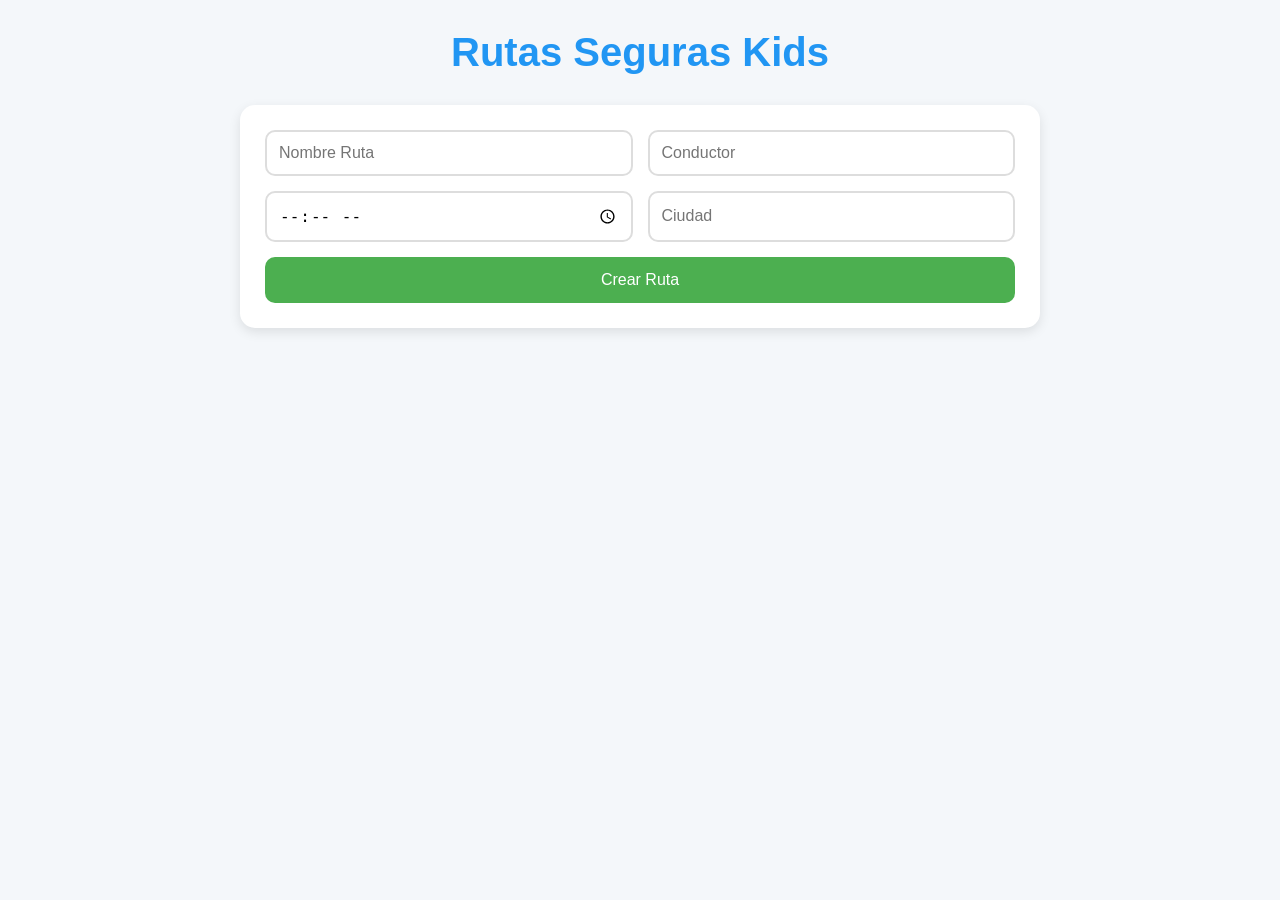
==== index.html @ 5621f5c3 "Initial Commit" ====
<!doctype html>
<html lang="es">
  <head>
    <meta charset="UTF-8" />
    <meta name="viewport" content="width=device-width, initial-scale=1.0" />
    <title>Rutas Seguras Kids</title>
    <link rel="stylesheet" href="/css/styles.css" />
  </head>
  <body>
    <h1>Rutas Seguras Kids</h1>

    <section class="form-section">
      <form id="routeForm">
        <input type="text" id="nombreRuta" placeholder="Nombre Ruta" required />

        <input type="text" id="conductor" placeholder="Conductor" required />

        <input type="time" id="hora" required />

        <input type="text" id="ciudad" placeholder="Ciudad" required />

        <button type="submit">Crear Ruta</button>
      </form>
    </section>

    <section id="routesContainer"></section>

    <script src="js/route-card.js"></script>
    <script src="js/app.js"></script>
  </body>
</html>
---- css/styles.css ----
/* Reset */
* {
  margin: 0;
  padding: 0;
  box-sizing: border-box;
}

/* Variables */
:root {
  --primario: #4caf50;
  --primario-hover: #45a049;
  --secundario: #2196f3;
  --fondo: #f4f7fa;
  --blanco: #ffffff;
  --texto: #333;
  --sombra: 0 4px 12px rgba(0, 0, 0, 0.1);
}

/* Body */
body {
  font-family: "Segoe UI", Tahoma, Geneva, Verdana, sans-serif;
  background: var(--fondo);
  color: var(--texto);
  min-height: 100vh;
  padding: 30px;
}

/* Título */
h1 {
  text-align: center;
  color: var(--secundario);
  margin-bottom: 30px;
  font-size: 2.5rem;
}

/* Sección formulario */
.form-section {
  max-width: 800px;
  margin: auto;
  margin-bottom: 40px;
}

/* Formulario */
#routeForm {
  background: var(--blanco);
  padding: 25px;
  border-radius: 15px;
  box-shadow: var(--sombra);

  display: grid;
  grid-template-columns: repeat(2, 1fr);
  gap: 15px;
}

/* Inputs */
#routeForm input {
  width: 100%;
  padding: 12px;
  border: 2px solid #ddd;
  border-radius: 10px;
  outline: none;
  transition: 0.3s;
  font-size: 1rem;
}

#routeForm input:focus {
  border-color: var(--secundario);
  box-shadow: 0 0 8px rgba(33, 150, 243, 0.2);
}

/* Botón */
#routeForm button {
  grid-column: span 2;
  padding: 14px;
  border: none;
  border-radius: 10px;
  background: var(--primario);
  color: white;
  font-size: 1rem;
  cursor: pointer;
  transition: 0.3s;
}

#routeForm button:hover {
  background: var(--primario-hover);
  transform: translateY(-2px);
}

/* Contenedor de rutas */
#routesContainer {
  max-width: 1200px;
  margin: auto;

  display: grid;
  grid-template-columns: repeat(auto-fit, minmax(300px, 1fr));
  gap: 20px;
}

/* Tarjetas de rutas */
.route-card {
  background: var(--blanco);
  border-radius: 15px;
  padding: 20px;
  box-shadow: var(--sombra);
  transition: 0.3s;
}

.route-card:hover {
  transform: translateY(-5px);
}

.route-card h3 {
  color: var(--secundario);
  margin-bottom: 10px;
}

.route-card p {
  margin-bottom: 8px;
}

.route-card ul {
  margin-top: 10px;
  padding-left: 20px;
}

.route-card li {
  margin-bottom: 5px;
}

/* Botones de acciones */
.acciones {
  display: flex;
  gap: 10px;
  margin-top: 15px;
}

.editar,
.eliminar {
  flex: 1;
  padding: 10px;
  border: none;
  border-radius: 8px;
  cursor: pointer;
  color: white;
  transition: 0.3s;
}

.editar {
  background: #ff9800;
}

.editar:hover {
  background: #e68900;
}

.eliminar {
  background: #f44336;
}

.eliminar:hover {
  background: #d32f2f;
}

/* ===================== */
/* RESPONSIVE */
/* ===================== */

/* Celulares */
@media (max-width: 576px) {
  body {
    padding: 15px;
  }

  h1 {
    font-size: 2rem;
  }

  #routeForm {
    grid-template-columns: 1fr;
  }

  #routeForm button {
    grid-column: span 1;
  }
}

/* Tablets */
@media (min-width: 577px) and (max-width: 992px) {
  #routesContainer {
    grid-template-columns: repeat(2, 1fr);
  }
}

/* Desktop */
@media (min-width: 993px) {
  #routesContainer {
    grid-template-columns: repeat(3, 1fr);
  }
}
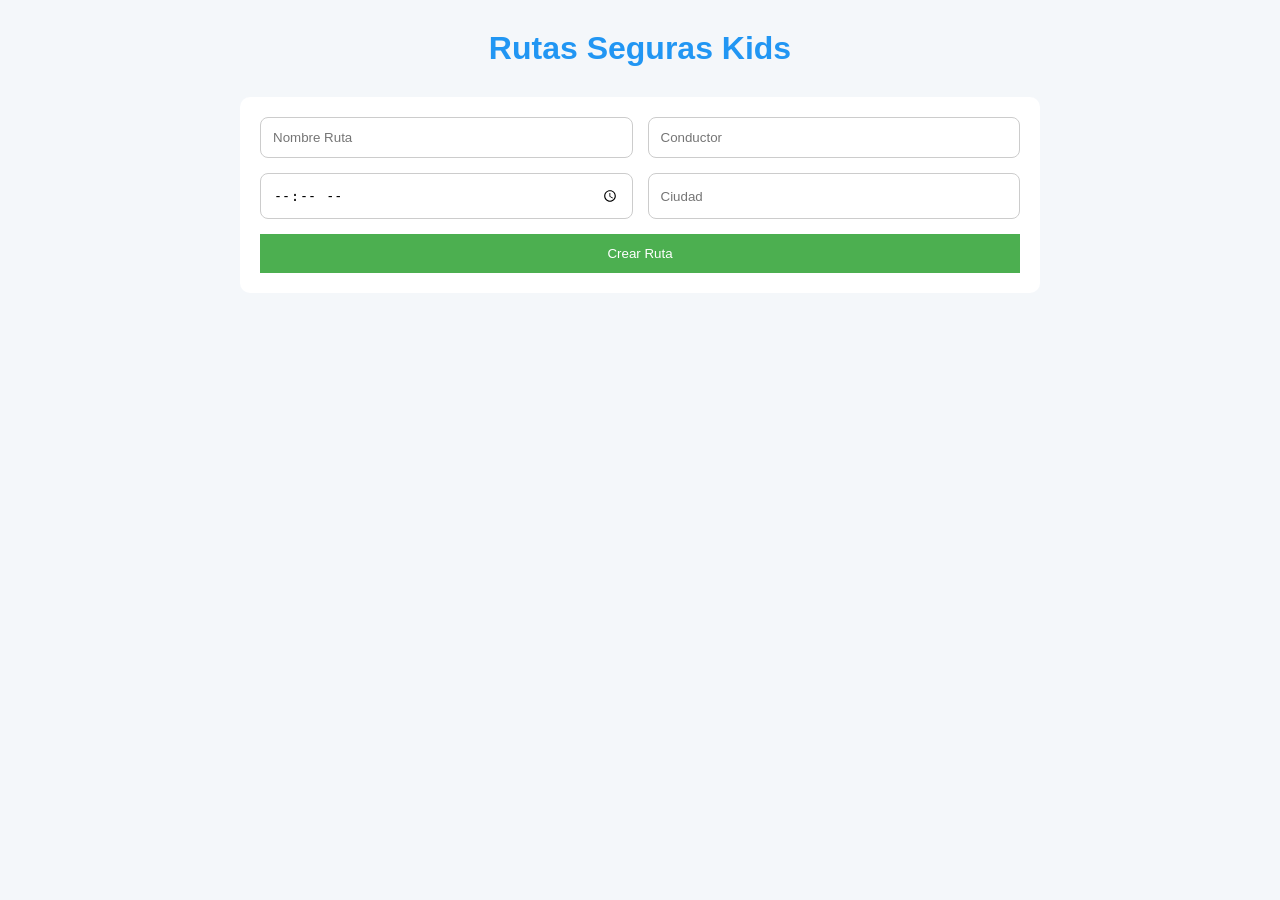
==== commit e1d571da: "Js files added" ====
--- a/index.html
+++ b/index.html
@@ -2,10 +2,14 @@
 <html lang="es">
   <head>
     <meta charset="UTF-8" />
+
     <meta name="viewport" content="width=device-width, initial-scale=1.0" />
+
     <title>Rutas Seguras Kids</title>
-    <link rel="stylesheet" href="/css/styles.css" />
+
+    <link rel="stylesheet" href="css/styles.css" />
   </head>
+
   <body>
     <h1>Rutas Seguras Kids</h1>
 
@@ -25,7 +29,12 @@
 
     <section id="routesContainer"></section>
 
-    <script src="js/route-card.js"></script>
+    <script src="js/localstorage.js"></script>
+
+    <script src="js/weather.js"></script>
+
+    <script src="js/routecard.js"></script>
+
     <script src="js/app.js"></script>
   </body>
 </html>
--- a/css/styles.css
+++ b/css/styles.css
@@ -1,180 +1,90 @@
-/* Reset */
+/* RESET */
+
 * {
   margin: 0;
   padding: 0;
   box-sizing: border-box;
 }
 
-/* Variables */
+/* VARIABLES */
+
 :root {
   --primario: #4caf50;
-  --primario-hover: #45a049;
   --secundario: #2196f3;
   --fondo: #f4f7fa;
-  --blanco: #ffffff;
-  --texto: #333;
-  --sombra: 0 4px 12px rgba(0, 0, 0, 0.1);
+  --blanco: #fff;
 }
 
-/* Body */
+/* BODY */
+
 body {
-  font-family: "Segoe UI", Tahoma, Geneva, Verdana, sans-serif;
+  font-family: Arial, sans-serif;
   background: var(--fondo);
-  color: var(--texto);
-  min-height: 100vh;
   padding: 30px;
 }
 
-/* Título */
+/* TITULO */
+
 h1 {
   text-align: center;
   color: var(--secundario);
   margin-bottom: 30px;
-  font-size: 2.5rem;
 }
 
-/* Sección formulario */
+/* FORMULARIO */
+
 .form-section {
   max-width: 800px;
   margin: auto;
   margin-bottom: 40px;
 }
 
-/* Formulario */
 #routeForm {
-  background: var(--blanco);
-  padding: 25px;
-  border-radius: 15px;
-  box-shadow: var(--sombra);
+  background: white;
+  padding: 20px;
+  border-radius: 10px;
 
   display: grid;
   grid-template-columns: repeat(2, 1fr);
+
   gap: 15px;
 }
 
-/* Inputs */
 #routeForm input {
-  width: 100%;
   padding: 12px;
-  border: 2px solid #ddd;
-  border-radius: 10px;
-  outline: none;
-  transition: 0.3s;
-  font-size: 1rem;
+  border-radius: 8px;
+  border: 1px solid #ccc;
 }
 
-#routeForm input:focus {
-  border-color: var(--secundario);
-  box-shadow: 0 0 8px rgba(33, 150, 243, 0.2);
+#routeForm button {
+  grid-column: span 2;
+
+  padding: 12px;
+
+  background: var(--primario);
+
+  color: white;
+
+  border: none;
+
+  cursor: pointer;
 }
 
-/* Botón */
-#routeForm button {
-  grid-column: span 2;
-  padding: 14px;
-  border: none;
-  border-radius: 10px;
-  background: var(--primario);
-  color: white;
-  font-size: 1rem;
-  cursor: pointer;
-  transition: 0.3s;
-}
+/* CONTENEDOR */
 
-#routeForm button:hover {
-  background: var(--primario-hover);
-  transform: translateY(-2px);
-}
+#routesContainer {
+  display: grid;
 
-/* Contenedor de rutas */
-#routesContainer {
-  max-width: 1200px;
-  margin: auto;
+  grid-template-columns: repeat(auto-fit, minmax(300px, 1fr));
 
-  display: grid;
-  grid-template-columns: repeat(auto-fit, minmax(300px, 1fr));
   gap: 20px;
 }
 
-/* Tarjetas de rutas */
-.route-card {
-  background: var(--blanco);
-  border-radius: 15px;
-  padding: 20px;
-  box-shadow: var(--sombra);
-  transition: 0.3s;
-}
+/* RESPONSIVE */
 
-.route-card:hover {
-  transform: translateY(-5px);
-}
+/* CELULAR */
 
-.route-card h3 {
-  color: var(--secundario);
-  margin-bottom: 10px;
-}
-
-.route-card p {
-  margin-bottom: 8px;
-}
-
-.route-card ul {
-  margin-top: 10px;
-  padding-left: 20px;
-}
-
-.route-card li {
-  margin-bottom: 5px;
-}
-
-/* Botones de acciones */
-.acciones {
-  display: flex;
-  gap: 10px;
-  margin-top: 15px;
-}
-
-.editar,
-.eliminar {
-  flex: 1;
-  padding: 10px;
-  border: none;
-  border-radius: 8px;
-  cursor: pointer;
-  color: white;
-  transition: 0.3s;
-}
-
-.editar {
-  background: #ff9800;
-}
-
-.editar:hover {
-  background: #e68900;
-}
-
-.eliminar {
-  background: #f44336;
-}
-
-.eliminar:hover {
-  background: #d32f2f;
-}
-
-/* ===================== */
-/* RESPONSIVE */
-/* ===================== */
-
-/* Celulares */
 @media (max-width: 576px) {
-  body {
-    padding: 15px;
-  }
-
-  h1 {
-    font-size: 2rem;
-  }
-
   #routeForm {
     grid-template-columns: 1fr;
   }
@@ -184,14 +94,16 @@
   }
 }
 
-/* Tablets */
+/* TABLET */
+
 @media (min-width: 577px) and (max-width: 992px) {
   #routesContainer {
     grid-template-columns: repeat(2, 1fr);
   }
 }
 
-/* Desktop */
+/* DESKTOP */
+
 @media (min-width: 993px) {
   #routesContainer {
     grid-template-columns: repeat(3, 1fr);
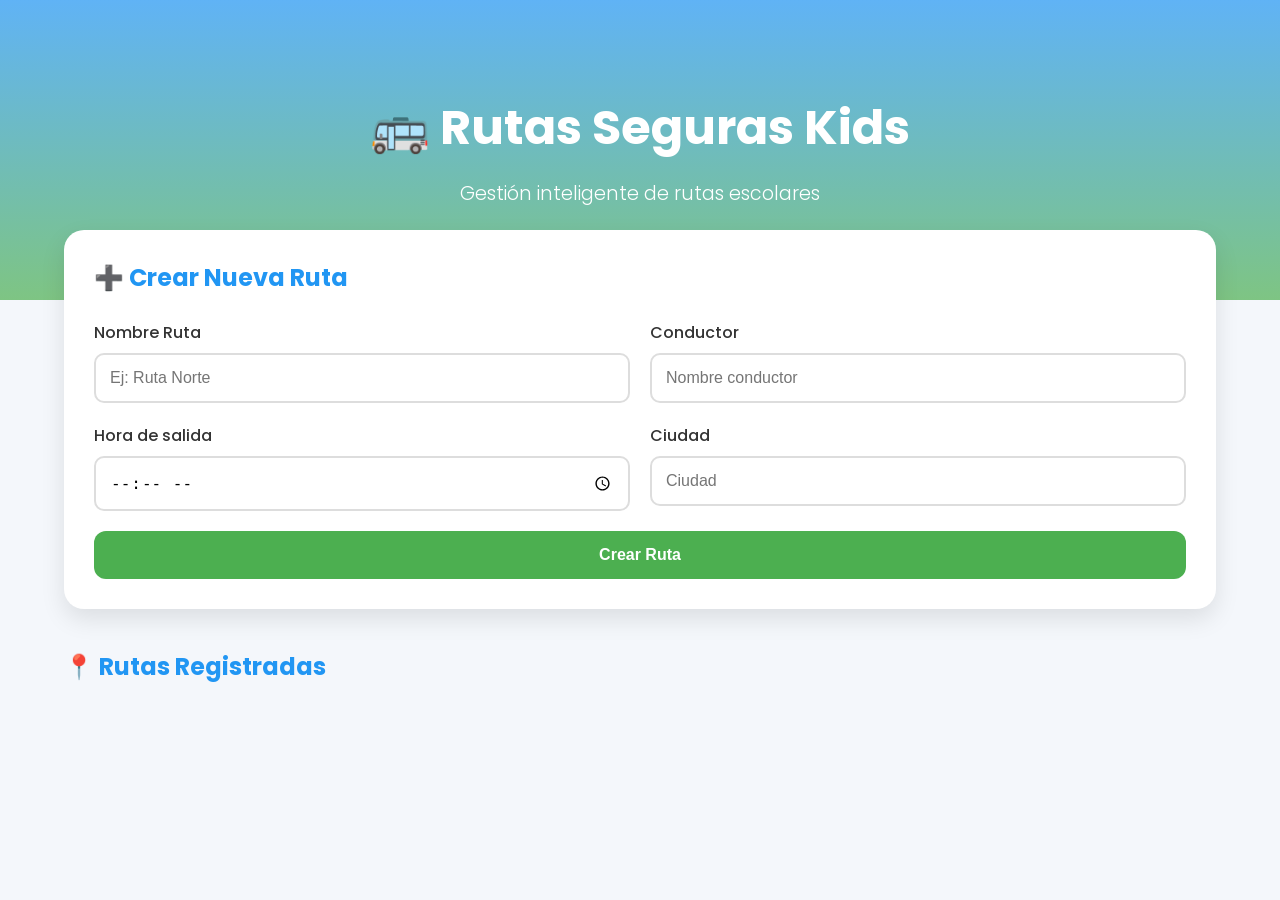
==== commit afe74b89: "Html & Css Improvement" ====
--- a/index.html
+++ b/index.html
@@ -1,4 +1,5 @@
 <!doctype html>
+
 <html lang="es">
   <head>
     <meta charset="UTF-8" />
@@ -7,27 +8,92 @@
 
     <title>Rutas Seguras Kids</title>
 
+    <!-- CSS -->
     <link rel="stylesheet" href="css/styles.css" />
+
+    <!-- GOOGLE FONTS -->
+    <link rel="preconnect" href="https://fonts.googleapis.com" />
+
+    <link rel="preconnect" href="https://fonts.gstatic.com" crossorigin />
+
+    <link
+      href="https://fonts.googleapis.com/css2?family=Poppins:wght@300;400;500;600;700&display=swap"
+      rel="stylesheet"
+    />
   </head>
 
   <body>
-    <h1>Rutas Seguras Kids</h1>
+    <!-- HEADER -->
 
-    <section class="form-section">
-      <form id="routeForm">
-        <input type="text" id="nombreRuta" placeholder="Nombre Ruta" required />
+    <header class="hero">
+      <div class="overlay">
+        <h1>🚌 Rutas Seguras Kids</h1>
 
-        <input type="text" id="conductor" placeholder="Conductor" required />
+        <p>Gestión inteligente de rutas escolares</p>
+      </div>
+    </header>
 
-        <input type="time" id="hora" required />
+    <!-- CONTENIDO PRINCIPAL -->
 
-        <input type="text" id="ciudad" placeholder="Ciudad" required />
+    <main class="container">
+      <!-- FORMULARIO -->
 
-        <button type="submit">Crear Ruta</button>
-      </form>
-    </section>
+      <section class="form-section">
+        <div class="form-card">
+          <h2>➕ Crear Nueva Ruta</h2>
 
-    <section id="routesContainer"></section>
+          <form id="routeForm">
+            <div class="input-group">
+              <label> Nombre Ruta </label>
+
+              <input
+                type="text"
+                id="nombreRuta"
+                placeholder="Ej: Ruta Norte"
+                required
+              />
+            </div>
+
+            <div class="input-group">
+              <label> Conductor </label>
+
+              <input
+                type="text"
+                id="conductor"
+                placeholder="Nombre conductor"
+                required
+              />
+            </div>
+
+            <div class="input-group">
+              <label> Hora de salida </label>
+
+              <input type="time" id="hora" required />
+            </div>
+
+            <div class="input-group">
+              <label> Ciudad </label>
+
+              <input type="text" id="ciudad" placeholder="Ciudad" required />
+            </div>
+
+            <button type="submit">Crear Ruta</button>
+          </form>
+        </div>
+      </section>
+
+      <!-- RUTAS -->
+
+      <section class="routes-section">
+        <div class="section-title">
+          <h2>📍 Rutas Registradas</h2>
+        </div>
+
+        <section id="routesContainer"></section>
+      </section>
+    </main>
+
+    <!-- SCRIPTS -->
 
     <script src="js/localstorage.js"></script>
 
--- a/css/styles.css
+++ b/css/styles.css
@@ -1,4 +1,6 @@
+/* ========================= */
 /* RESET */
+/* ========================= */
 
 * {
   margin: 0;
@@ -6,85 +8,264 @@
   box-sizing: border-box;
 }
 
+/* ========================= */
 /* VARIABLES */
+/* ========================= */
 
 :root {
   --primario: #4caf50;
+  --primario-hover: #43a047;
+
   --secundario: #2196f3;
-  --fondo: #f4f7fa;
+
+  --rojo: #f44336;
+
+  --naranja: #ff9800;
+
+  --fondo: #f4f7fb;
+
+  --texto: #333;
+
   --blanco: #fff;
-}
-
+
+  --gris: #777;
+
+  --shadow: 0 10px 25px rgba(0, 0, 0, 0.1);
+}
+
+/* ========================= */
 /* BODY */
+/* ========================= */
 
 body {
-  font-family: Arial, sans-serif;
+  font-family: "Poppins", sans-serif;
+
   background: var(--fondo);
+
+  color: var(--texto);
+}
+
+/* ========================= */
+/* HERO */
+/* ========================= */
+
+.hero {
+  width: 100%;
+
+  height: 300px;
+
+  background:
+    linear-gradient(rgba(33, 150, 243, 0.7), rgba(76, 175, 80, 0.7)),
+    url("https://images.unsplash.com/photo-1509062522246-3755977927d7?q=80&w=1400");
+
+  background-size: cover;
+
+  background-position: center;
+
+  display: flex;
+
+  justify-content: center;
+
+  align-items: center;
+
+  text-align: center;
+
+  color: white;
+}
+
+.overlay h1 {
+  font-size: 3rem;
+
+  margin-bottom: 15px;
+}
+
+.overlay p {
+  font-size: 1.2rem;
+
+  font-weight: 300;
+}
+
+/* ========================= */
+/* CONTENEDOR */
+/* ========================= */
+
+.container {
+  width: 90%;
+
+  max-width: 1200px;
+
+  margin: auto;
+
+  margin-top: -70px;
+
+  position: relative;
+}
+
+/* ========================= */
+/* FORMULARIO */
+/* ========================= */
+
+.form-card {
+  background: var(--blanco);
+
   padding: 30px;
-}
-
-/* TITULO */
-
-h1 {
-  text-align: center;
+
+  border-radius: 20px;
+
+  box-shadow: var(--shadow);
+
+  margin-bottom: 40px;
+}
+
+.form-card h2 {
+  margin-bottom: 25px;
+
   color: var(--secundario);
-  margin-bottom: 30px;
-}
-
-/* FORMULARIO */
-
-.form-section {
-  max-width: 800px;
-  margin: auto;
-  margin-bottom: 40px;
 }
 
 #routeForm {
-  background: white;
-  padding: 20px;
+  display: grid;
+
+  grid-template-columns: repeat(2, 1fr);
+
+  gap: 20px;
+}
+
+/* INPUT GROUP */
+
+.input-group {
+  display: flex;
+
+  flex-direction: column;
+}
+
+.input-group label {
+  margin-bottom: 8px;
+
+  font-weight: 500;
+}
+
+.input-group input {
+  padding: 14px;
+
   border-radius: 10px;
 
-  display: grid;
-  grid-template-columns: repeat(2, 1fr);
-
-  gap: 15px;
-}
-
-#routeForm input {
-  padding: 12px;
-  border-radius: 8px;
-  border: 1px solid #ccc;
-}
+  border: 2px solid #ddd;
+
+  outline: none;
+
+  transition: 0.3s;
+
+  font-size: 1rem;
+}
+
+.input-group input:focus {
+  border-color: var(--secundario);
+
+  box-shadow: 0 0 8px rgba(33, 150, 243, 0.3);
+}
+
+/* BOTON */
 
 #routeForm button {
   grid-column: span 2;
 
-  padding: 12px;
+  padding: 15px;
+
+  border: none;
+
+  border-radius: 12px;
 
   background: var(--primario);
 
   color: white;
 
-  border: none;
+  font-size: 1rem;
+
+  font-weight: 600;
 
   cursor: pointer;
-}
-
-/* CONTENEDOR */
+
+  transition: 0.3s;
+}
+
+#routeForm button:hover {
+  background: var(--primario-hover);
+
+  transform: translateY(-2px);
+}
+
+/* ========================= */
+/* SECCION RUTAS */
+/* ========================= */
+
+.section-title {
+  margin-bottom: 20px;
+}
+
+.section-title h2 {
+  color: var(--secundario);
+}
+
+/* ========================= */
+/* CONTENEDOR RUTAS */
+/* ========================= */
 
 #routesContainer {
   display: grid;
 
-  grid-template-columns: repeat(auto-fit, minmax(300px, 1fr));
-
-  gap: 20px;
-}
-
+  grid-template-columns: repeat(auto-fit, minmax(320px, 1fr));
+
+  gap: 25px;
+}
+
+/* ========================= */
+/* WEB COMPONENT */
+/* ========================= */
+
+route-card {
+  transition: 0.3s;
+}
+
+route-card:hover {
+  transform: translateY(-5px);
+}
+
+/* ========================= */
 /* RESPONSIVE */
-
-/* CELULAR */
-
-@media (max-width: 576px) {
+/* ========================= */
+
+/* TABLET */
+
+@media (max-width: 992px) {
+  .overlay h1 {
+    font-size: 2.5rem;
+  }
+}
+
+/* MOVIL */
+
+@media (max-width: 768px) {
+  .hero {
+    height: 250px;
+
+    padding: 20px;
+  }
+
+  .overlay h1 {
+    font-size: 2rem;
+  }
+
+  .overlay p {
+    font-size: 1rem;
+  }
+
+  .container {
+    width: 95%;
+
+    margin-top: -40px;
+  }
+
   #routeForm {
     grid-template-columns: 1fr;
   }
@@ -94,18 +275,14 @@
   }
 }
 
-/* TABLET */
-
-@media (min-width: 577px) and (max-width: 992px) {
-  #routesContainer {
-    grid-template-columns: repeat(2, 1fr);
-  }
-}
-
-/* DESKTOP */
-
-@media (min-width: 993px) {
-  #routesContainer {
-    grid-template-columns: repeat(3, 1fr);
-  }
-}
+/* MOVILES PEQUEÑOS */
+
+@media (max-width: 480px) {
+  .overlay h1 {
+    font-size: 1.8rem;
+  }
+
+  .form-card {
+    padding: 20px;
+  }
+}
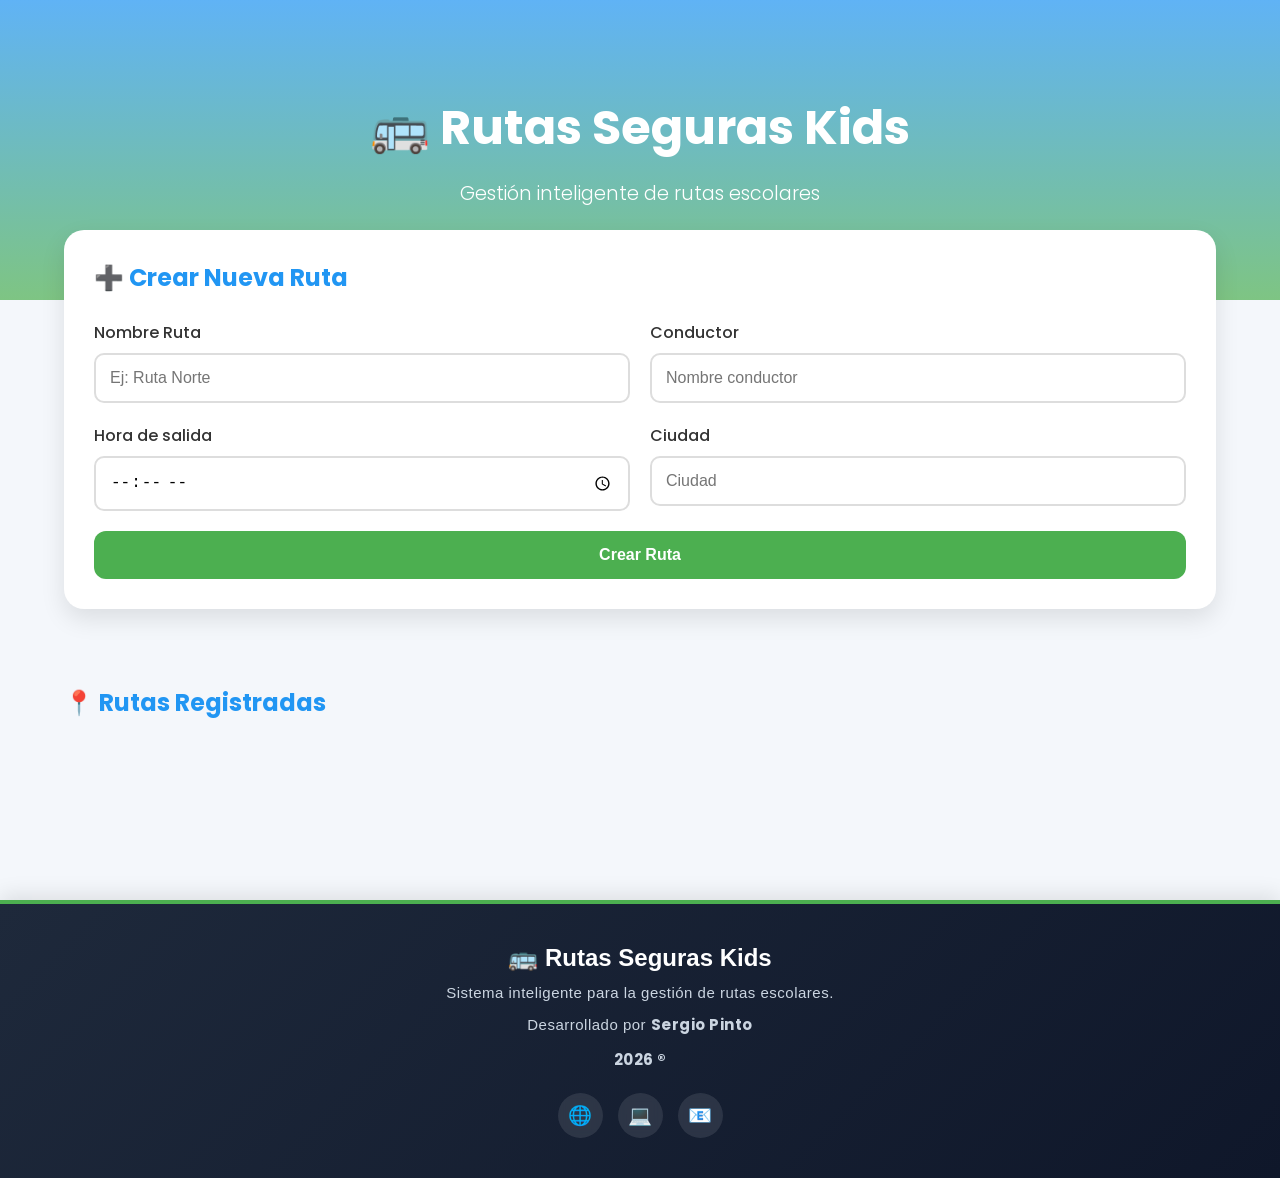
==== commit ba6a9bb3: ".git ignore added and html/Css changes" ====
--- a/index.html
+++ b/index.html
@@ -83,7 +83,8 @@
       </section>
 
       <!-- RUTAS -->
-
+      <br />
+      <br />
       <section class="routes-section">
         <div class="section-title">
           <h2>📍 Rutas Registradas</h2>
@@ -92,7 +93,33 @@
         <section id="routesContainer"></section>
       </section>
     </main>
+    <br />
+    <br />
+    <br />
+    <br />
+    <br />
+    <footer>
+      <h3 class="footer-title">🚌 Rutas Seguras Kids</h3>
 
+      <p>Sistema inteligente para la gestión de rutas escolares.</p>
+
+      <p>
+        Desarrollado por
+        <strong>Sergio Pinto</strong>
+      </p>
+
+      <p>
+        <strong>2026 ®</strong>
+      </p>
+
+      <div class="socials">
+        <a href="#"> 🌐 </a>
+
+        <a href="#"> 💻 </a>
+
+        <a href="#"> 📧 </a>
+      </div>
+    </footer>
     <!-- SCRIPTS -->
 
     <script src="js/localstorage.js"></script>
--- a/css/styles.css
+++ b/css/styles.css
@@ -232,6 +232,124 @@
 }
 
 /* ========================= */
+/* FOOTER */
+/* ========================= */
+
+footer {
+  margin-top: 70px;
+
+  background: linear-gradient(135deg, #1e293b, #0f172a);
+
+  color: white;
+
+  padding: 40px 20px;
+
+  text-align: center;
+
+  display: flex;
+
+  flex-direction: column;
+
+  align-items: center;
+
+  justify-content: center;
+
+  gap: 12px;
+
+  border-top: 4px solid var(--primario);
+
+  box-shadow: 0 -5px 20px rgba(0, 0, 0, 0.1);
+}
+
+/* TITULO */
+
+.footer-title {
+  font-size: 1.5rem;
+
+  font-weight: 600;
+
+  color: white;
+}
+
+/* PARRAFOS */
+
+footer p {
+  color: #cbd5e1;
+
+  font-size: 15px;
+
+  margin: 0;
+
+  letter-spacing: 0.5px;
+}
+
+/* ENLACES */
+
+footer a {
+  color: white;
+
+  text-decoration: none;
+
+  transition: 0.3s;
+}
+
+/* REDES */
+
+.socials {
+  display: flex;
+
+  gap: 15px;
+
+  margin-top: 10px;
+}
+
+.socials a {
+  width: 45px;
+
+  height: 45px;
+
+  border-radius: 50%;
+
+  background: rgba(255, 255, 255, 0.1);
+
+  display: flex;
+
+  align-items: center;
+
+  justify-content: center;
+
+  font-size: 1.2rem;
+
+  backdrop-filter: blur(5px);
+
+  transition: 0.3s;
+}
+
+.socials a:hover {
+  transform: translateY(-5px);
+
+  background: var(--primario);
+
+  box-shadow: 0 10px 20px rgba(76, 175, 80, 0.3);
+}
+
+/* RESPONSIVE */
+
+@media (max-width: 768px) {
+  footer {
+    padding: 30px 15px;
+  }
+
+  .footer-title {
+    font-size: 1.2rem;
+  }
+
+  footer p {
+    font-size: 14px;
+  }
+}
+
+/* ========================= */
 /* RESPONSIVE */
 /* ========================= */
 
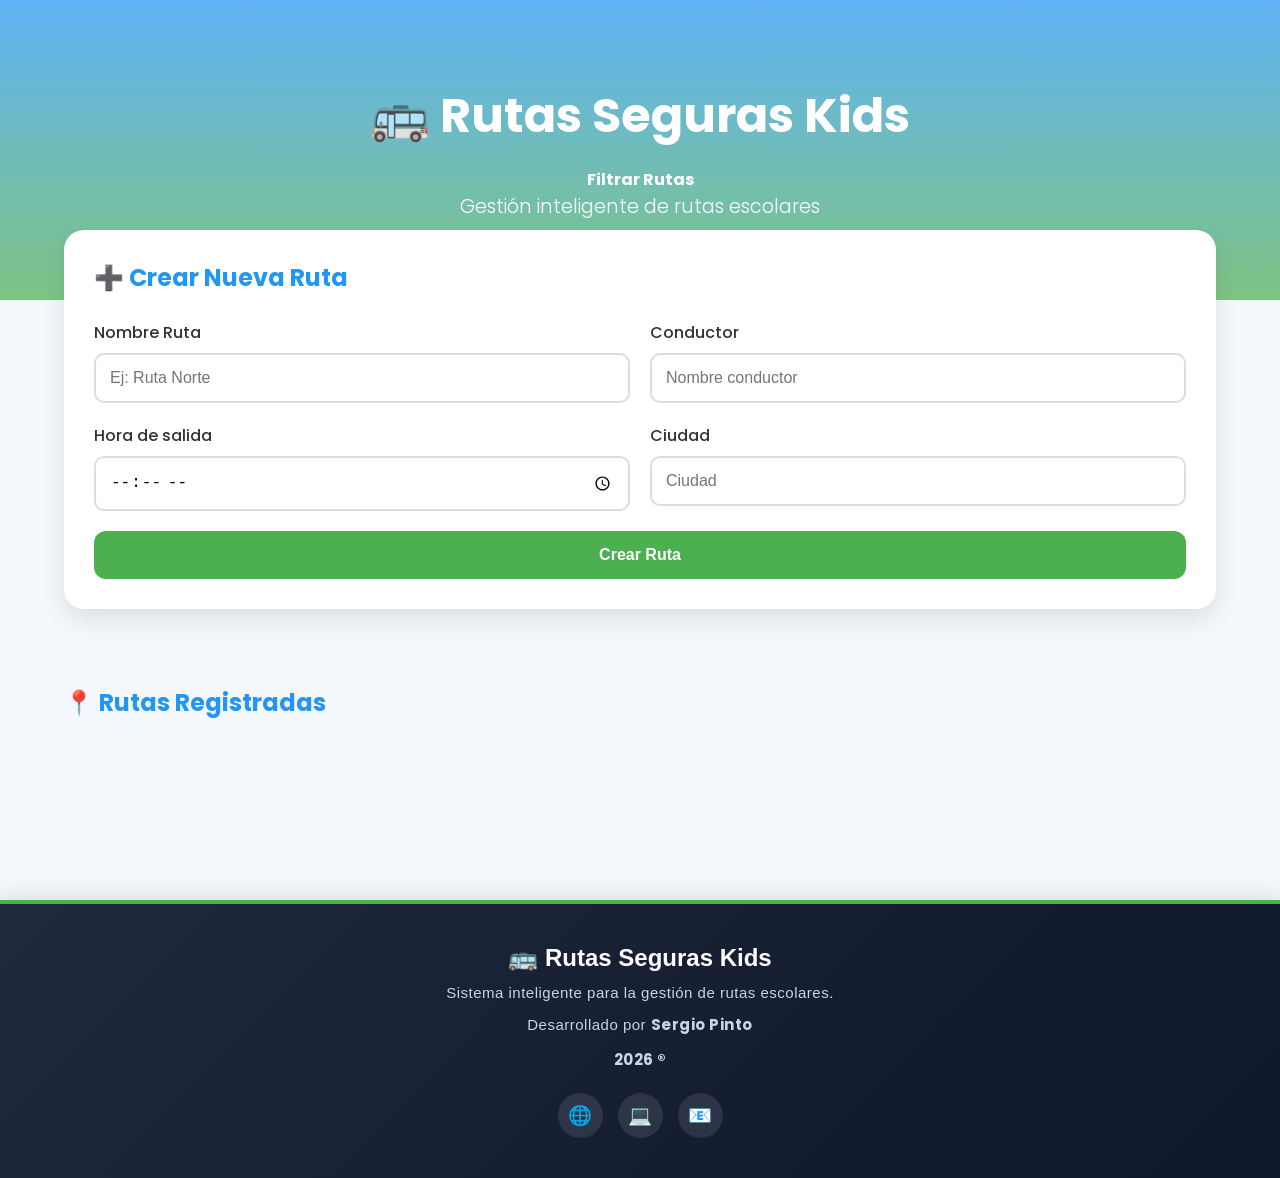
==== commit ed07f816: "Filtrar" ====
--- a/index.html
+++ b/index.html
@@ -28,7 +28,13 @@
     <header class="hero">
       <div class="overlay">
         <h1>🚌 Rutas Seguras Kids</h1>
-
+        <nav>
+          <ul>
+            <a class="a-encabezado" href="filtrar.html">
+              <li>Filtrar Rutas</li>
+            </a>
+          </ul>
+        </nav>
         <p>Gestión inteligente de rutas escolares</p>
       </div>
     </header>
--- a/css/styles.css
+++ b/css/styles.css
@@ -85,6 +85,27 @@
   font-weight: 300;
 }
 
+nav ul {
+  display: flex;
+  justify-content: center;
+  list-style: none;
+}
+
+.a-encabezado {
+  text-decoration: none;
+  margin: 0 15px;
+}
+
+.a-encabezado li {
+  color: white;
+  font-weight: bold;
+  transition: 0.3s;
+}
+
+.a-encabezado li:hover {
+  color: #38bdf8;
+}
+
 /* ========================= */
 /* CONTENEDOR */
 /* ========================= */
